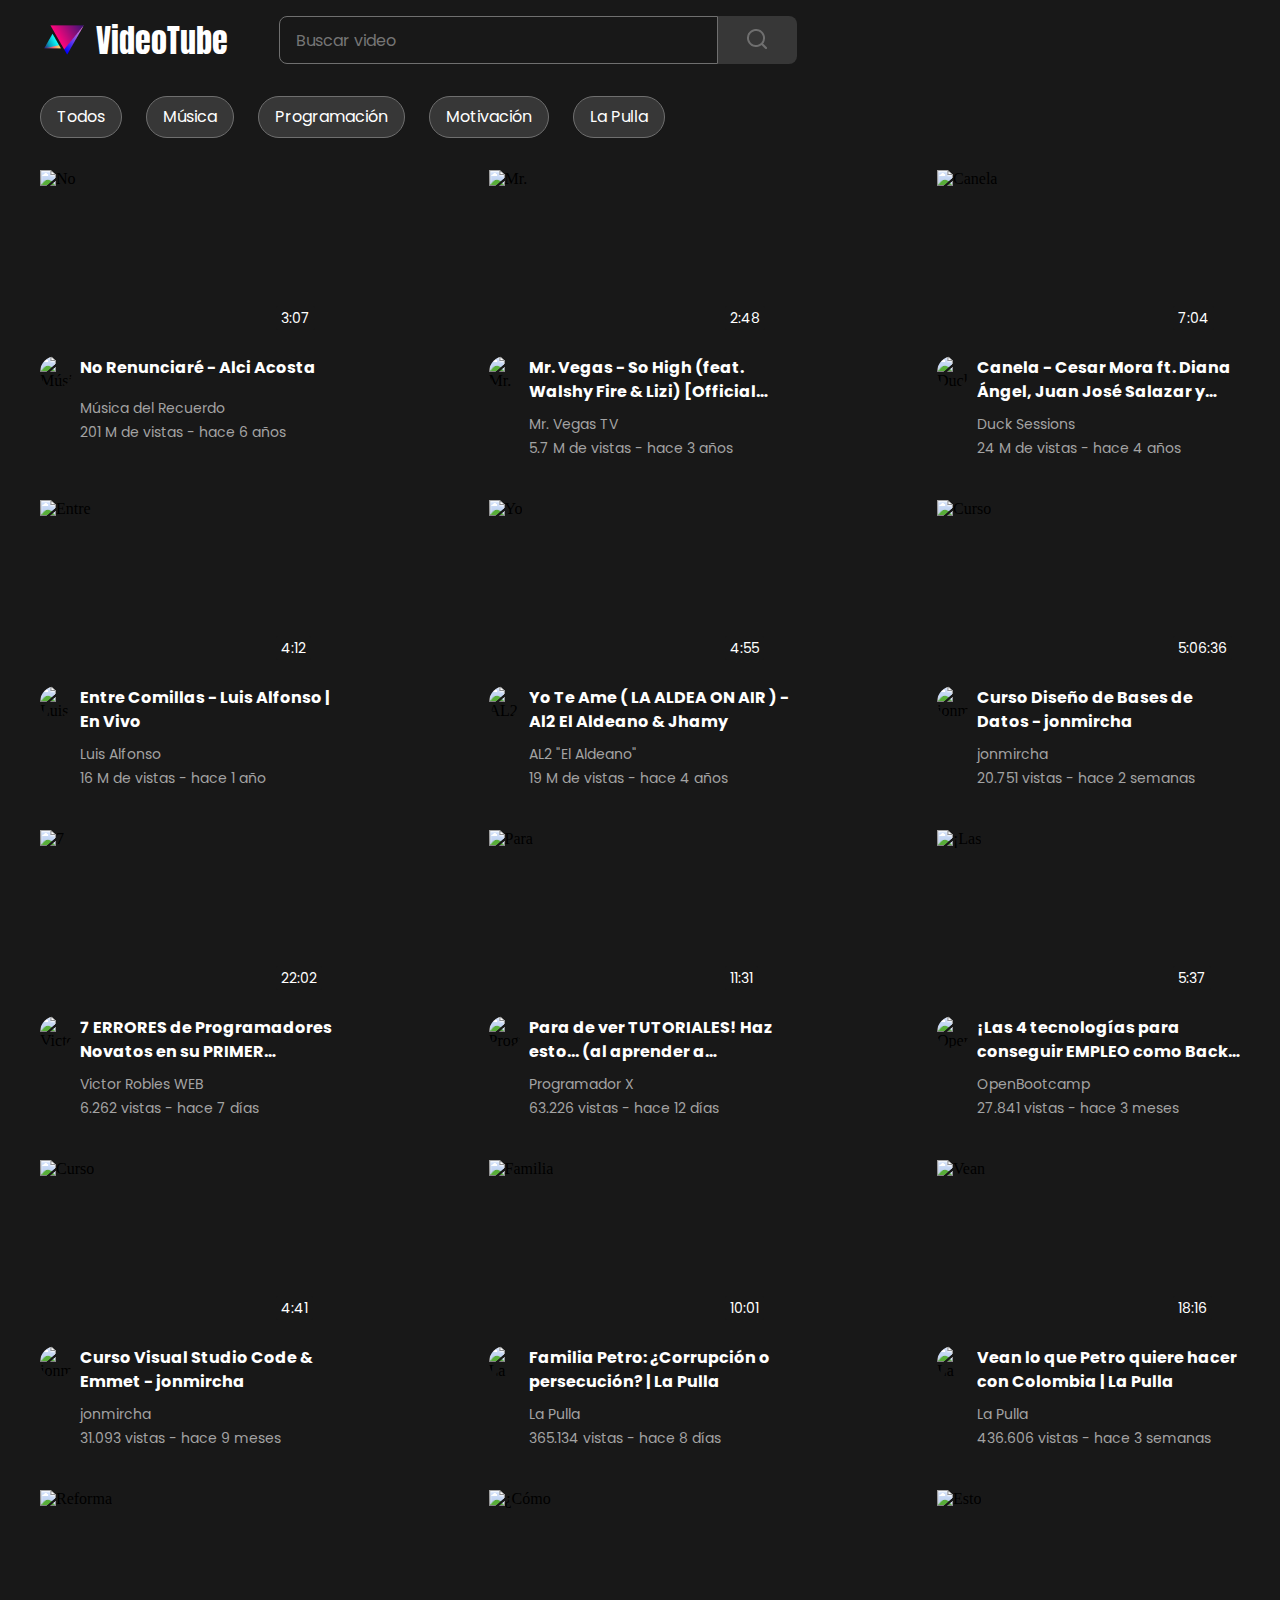
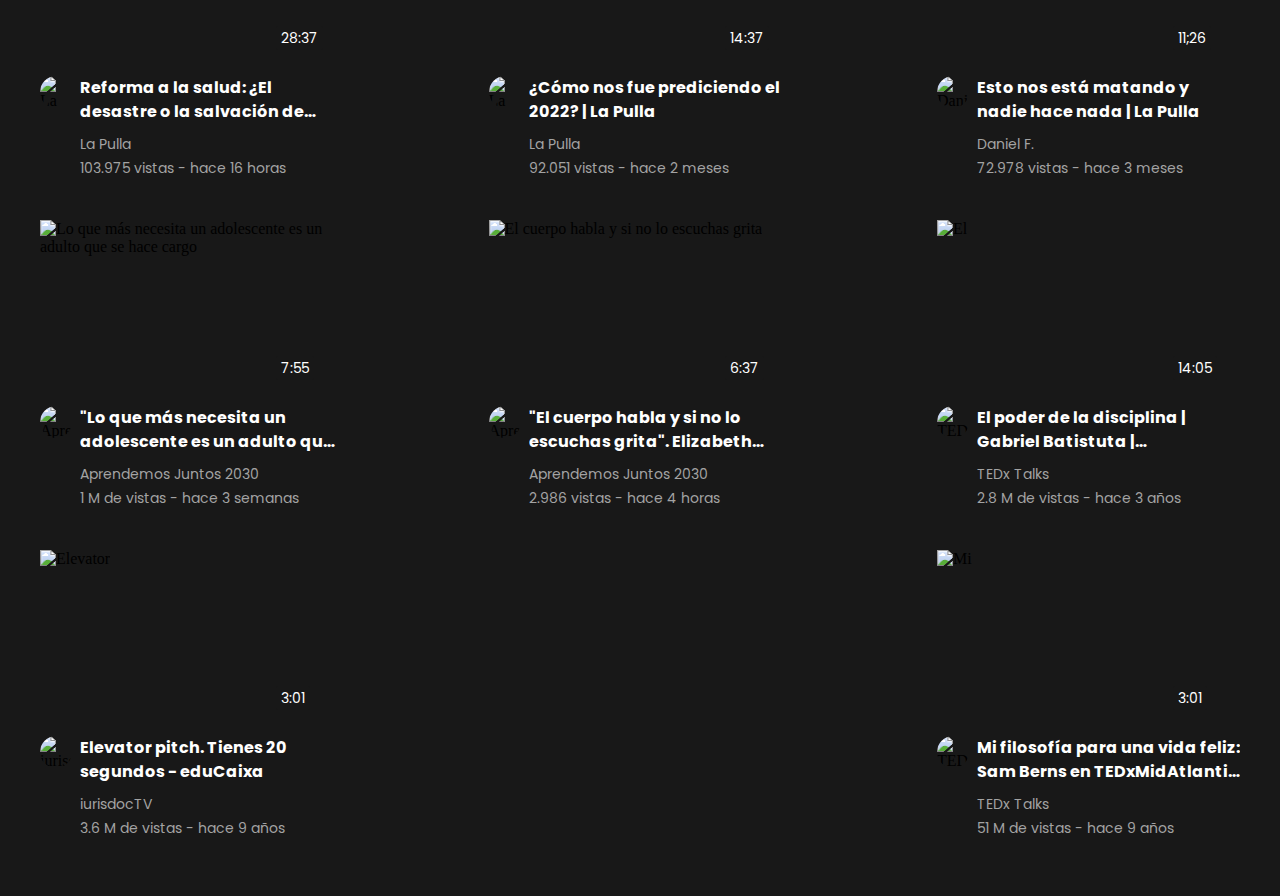
==== index.html @ b5e949c5 "Se crea el repositorio de VideoTube con las funcionalidades de filtrar videos por el título, reprodu" ====
<!DOCTYPE html>
<html lang="en">
<head>
    <meta charset="UTF-8">
    <meta http-equiv="X-UA-Compatible" content="IE=edge">
    <meta name="viewport" content="width=device-width, initial-scale=1.0">
    <link rel="stylesheet" href="./css/style.css">
    <link rel="shortcut icon" href="./assets/images/Logo.png">
    <title>VideoTube</title>
</head>
<body>
    <header class="header">
        <section class="header__section" >
            <figure class="header__figure" data-video="videoTube">
                <img src="./assets/images/Logo.png" alt="Logo VideoTube" data-video="videoTube">
            </figure>
            <h1 class="header__pageTitle" data-video="videoTube">VideoTube</h1>
            <form class="header__containerSearch">
                <input type="text" placeholder="Buscar video">
                <button type="submit">
                    <figure>
                        <img src="./assets/images/search.png" alt="Logo de buscar">
                    </figure>
                </button>
            </form>
        </section> 
        <nav class="header__nav">
            <button id="category__Todos" class="category__button">Todos</button>
            <button id="category__Música" class="category__button">Música</button>
            <button id="category__Programación" class="category__button">Programación</button>
            <button id="category__Motivación" class="category__button">Motivación</button>
            <button id="category__LaPulla" class="category__button">La Pulla</button>
        </nav>
    </header>
    <main class="main">
        <section class="main__videos"></section>
    </main>
    <footer></footer>
    <script src="./scripts/script.js" type="module"></script>
</body>
</html>
---- css/style.css ----
@import url('https://fonts.googleapis.com/css2?family=Poppins&display=swap');
@import url('https://fonts.googleapis.com/css2?family=Anton&family=Poppins&display=swap');

*{
    margin: 0;
    padding: 0;
    box-sizing: border-box;
}

body{
    background-color: #181818;
    margin: 0px 40px 16px 40px;
}

header{
    padding-top: 16px;
    width: -webkit-fill-available;
    margin-right: 40px;
    position: fixed;
    z-index: 2020;
    background-color: #181818;
}

.header__section{
    display: flex;
    width: 60%;
    flex-direction: row;
    align-items: center;
}

.header__pageTitle{
    font-family: 'Anton';
    font-style: normal;
    font-weight: 100;
    font-size: 32px;
    line-height: 39px;
    color: #FFFFFF;
    margin-right: 51px;
}

.header__pageTitle:hover{
    cursor: pointer;
}

.header__figure{
    width: 48px;
    height: 48px;
    margin-right: 8px;
}

.header__figure img{
    width: 48px;
    height: 48px;
    object-fit: cover;
}

.header__figure:hover{
    cursor: pointer;
}

.header__containerSearch{
    display: flex;
    flex-direction: row;
    width: 72%;
    height: 48px;
}

.header__containerSearch input{
    background: #181818;
    border: 1px solid #6F6F6F;
    border-radius: 8px 0px 0px 8px;
    width: 480px;
    height: 48px;
    font-family: 'Poppins';
    font-style: normal;
    font-weight: 400;
    font-size: 16px;
    line-height: 24px;
    color: #A3A3A3;
    padding: 12px 16px;
}

.header__containerSearch button{
    width: 88px;
    height: 48px;
    background: #373737;
    border: 1px hidden #6F6F6F;
    border-radius: 0px 8px 8px 0px;
    cursor: pointer;
}

.header__nav{
    margin-top: 32px;
    margin-bottom: 32px;
    display: flex;
    gap: 0 24px;
}

.header__nav button{
    font-family: 'Poppins';
    font-style: normal;
    font-weight: 400;
    font-size: 16px;
    line-height: 24px;
    color: #FFFFFF;
    padding: 8px 16px;
    background: #373737;
    border: 1px solid #6F6F6F;
    border-radius: 44px;
    cursor: pointer;
}

.category__button:focus{
    background: white;
    color: black;
}

.header__nav button:hover{
    background: #676767;
}

main{
    padding-top: 169.6px;
}

.main__videos{
    display: flex;
    flex-wrap: wrap;
    justify-content:space-between;
    gap: 0 20px;
    /*margin: 0 20px;*/
}

.videos{
    display: flex;
    width: 303px;
    height: 290px;
    flex-direction: column;
    position: relative;
    margin-bottom: 40px;
}

.videos:hover{
    cursor: pointer;
}

.videos__figure{
    width: 303px;
    height: 170px;
}

.videos__figure img{
    width: 303px;
    height: 170px;
    object-fit: cover;
}

.container__duration{
    background-color: #181818;
    border-radius: 2px;
    width: fit-content;
    position: absolute;
    padding: 0 5px;
    top: 47%;
    left: 78%;
}

.videos__duration{
    font-family: 'Poppins';
    font-style: normal;
    font-weight: 400;
    font-size: 14px;
    line-height: 24px;
    color: #FFFFFF;
}

.infoVideos__figure{
    width: 32px;
    height: 32px;
}

.infoVideos__figure img{
    width: 32px;
    height: 32px;
    border-radius:30px;
}

.infoVideos{
    display: flex;
    flex-direction: column;
}

.infoVideos__figure{
    display: flex;
}

.infoVideos__title{
    font-family: 'Poppins';
    font-style: normal;
    font-weight: 700;
    font-size: 16px;
    line-height: 24px;
    color:white;
    display: -webkit-box;
    -webkit-box-orient: vertical;
    -webkit-line-clamp: 2;
    text-overflow: ellipsis;
    overflow: hidden;
}

.infoVideos__author{
    padding-top: 8px;
}

.infoVideos__author, .infoVideos__viewsAndPublication{
    font-family: 'Poppins';
    font-style: normal;
    font-weight: 400;
    font-size: 14px;
    line-height: 24px;
    color: #A3A3A3;
    padding-left: 40px;
}

.contenedor__title{
    display: flex;
    gap:8px;
    margin-top: 16px;
}
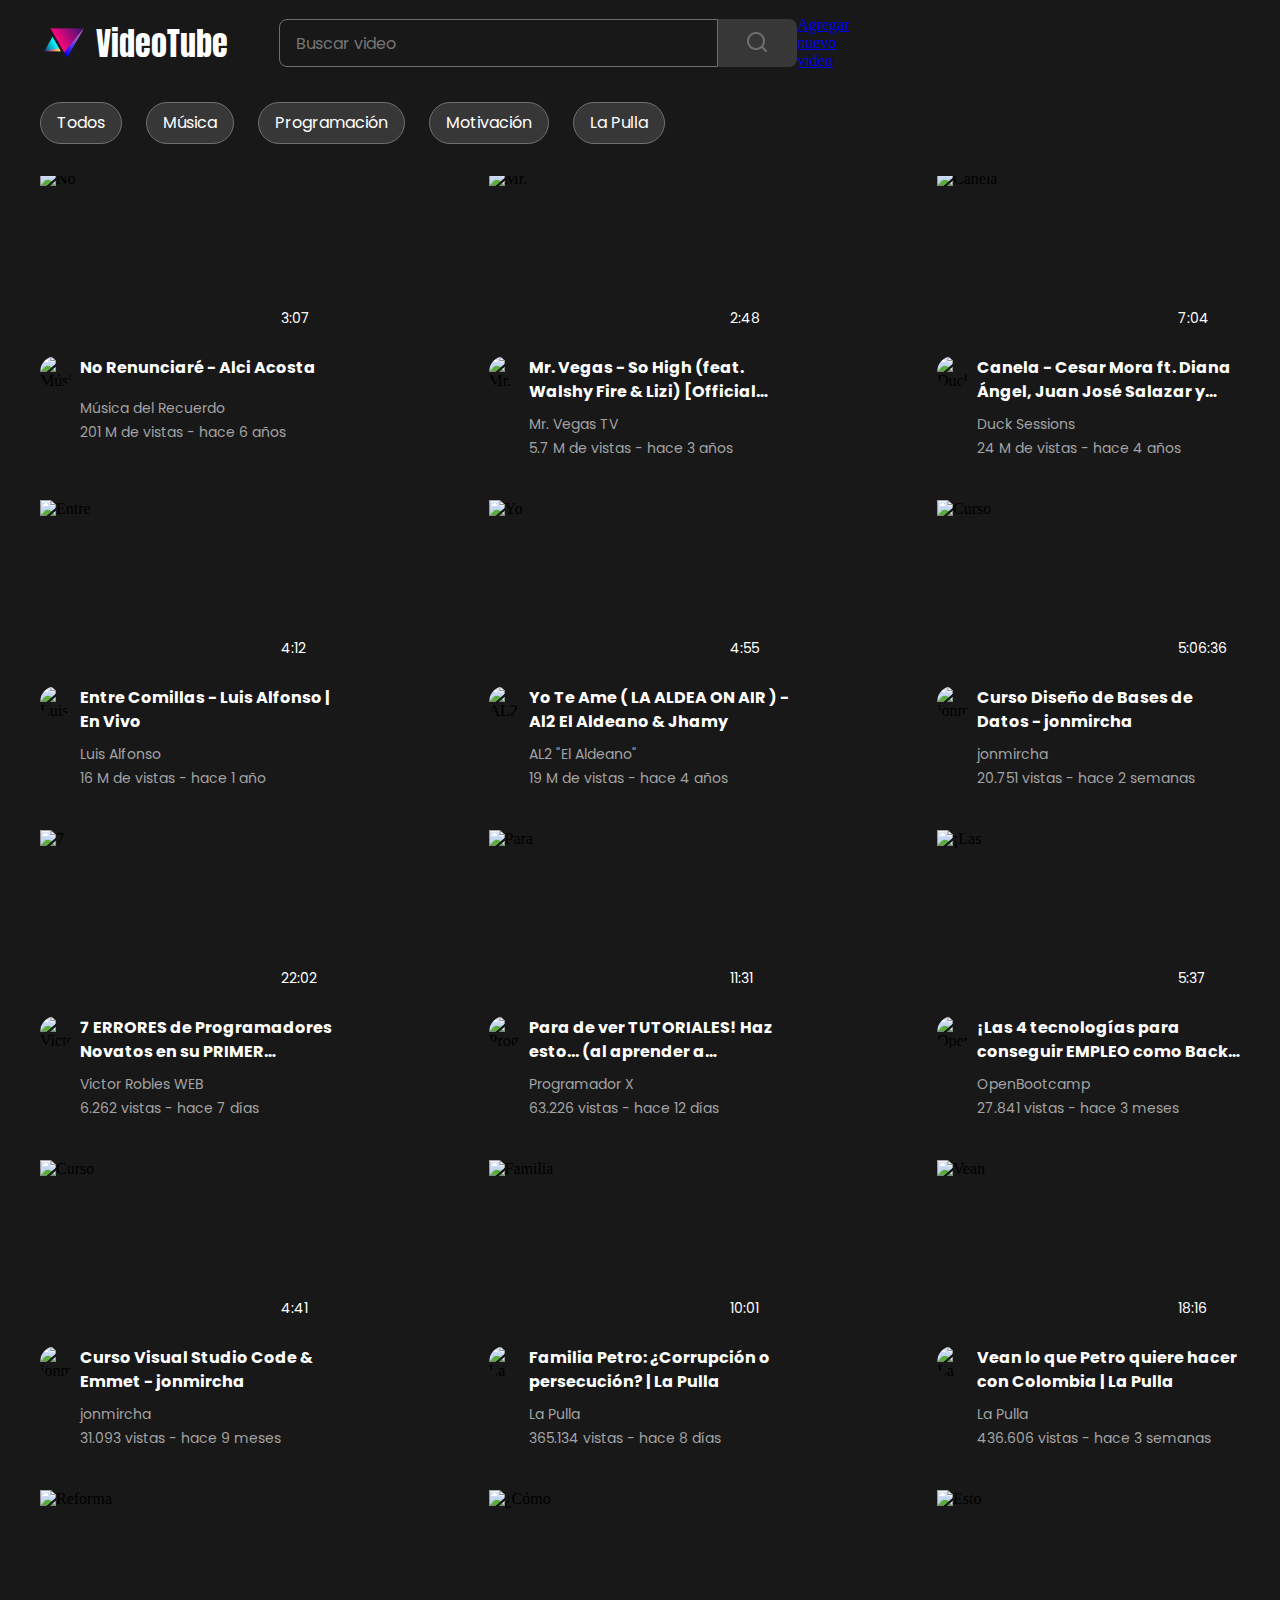
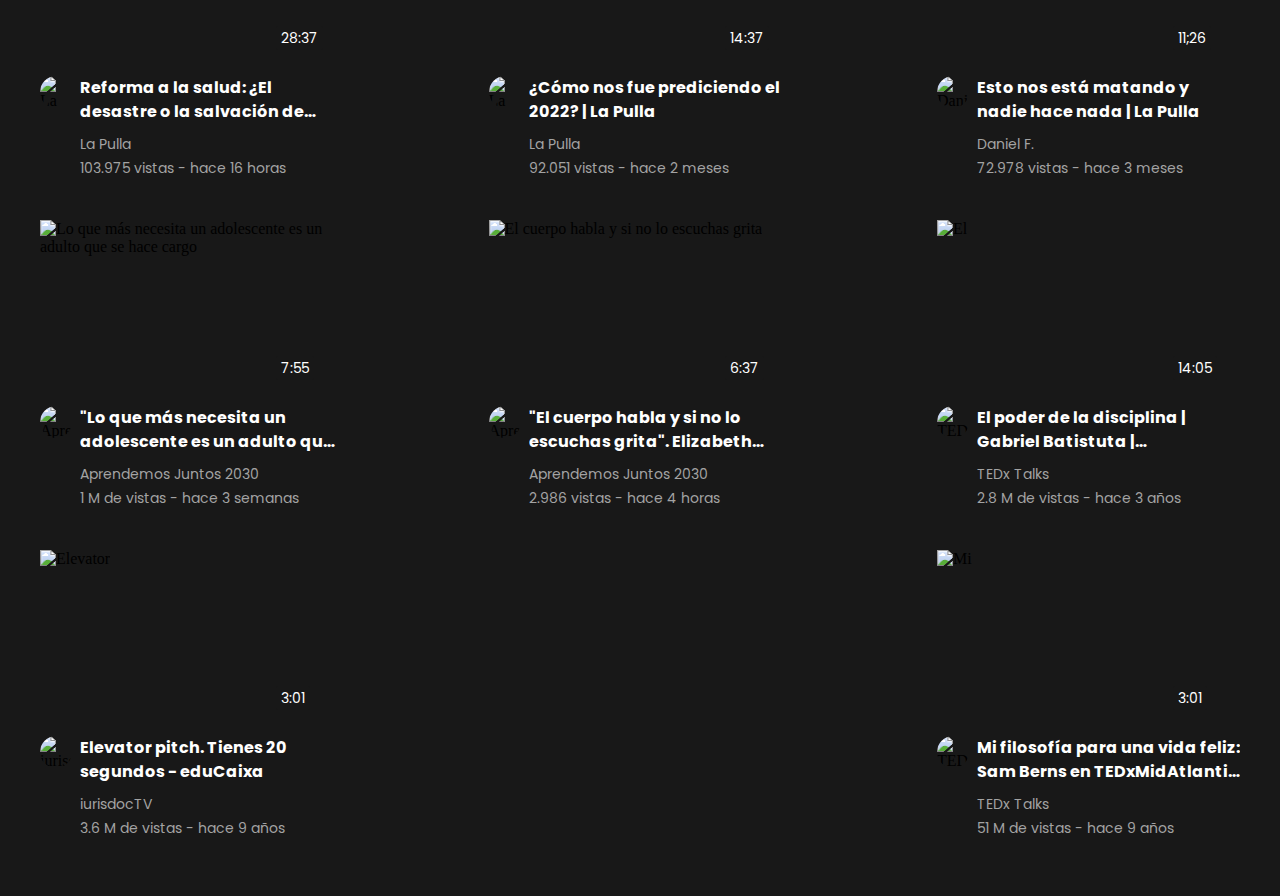
==== commit ef7161b3: "Se añade la funcionalidad del formmulario que permite añadir un nuevo video y lo muestra en las demá" ====
--- a/index.html
+++ b/index.html
@@ -1,11 +1,12 @@
 <!DOCTYPE html>
-<html lang="en">
+<html lang="es">
 <head>
     <meta charset="UTF-8">
     <meta http-equiv="X-UA-Compatible" content="IE=edge">
     <meta name="viewport" content="width=device-width, initial-scale=1.0">
     <link rel="stylesheet" href="./css/style.css">
     <link rel="shortcut icon" href="./assets/images/Logo.png">
+    <script src="https://cdn.jsdelivr.net/npm/sweetalert2@11"></script>
     <title>VideoTube</title>
 </head>
 <body>
@@ -23,6 +24,7 @@
                     </figure>
                 </button>
             </form>
+            <a href="./pages/formVideos.html" class="addVideos">Agregar nuevo video</a>
         </section> 
         <nav class="header__nav">
             <button id="category__Todos" class="category__button">Todos</button>
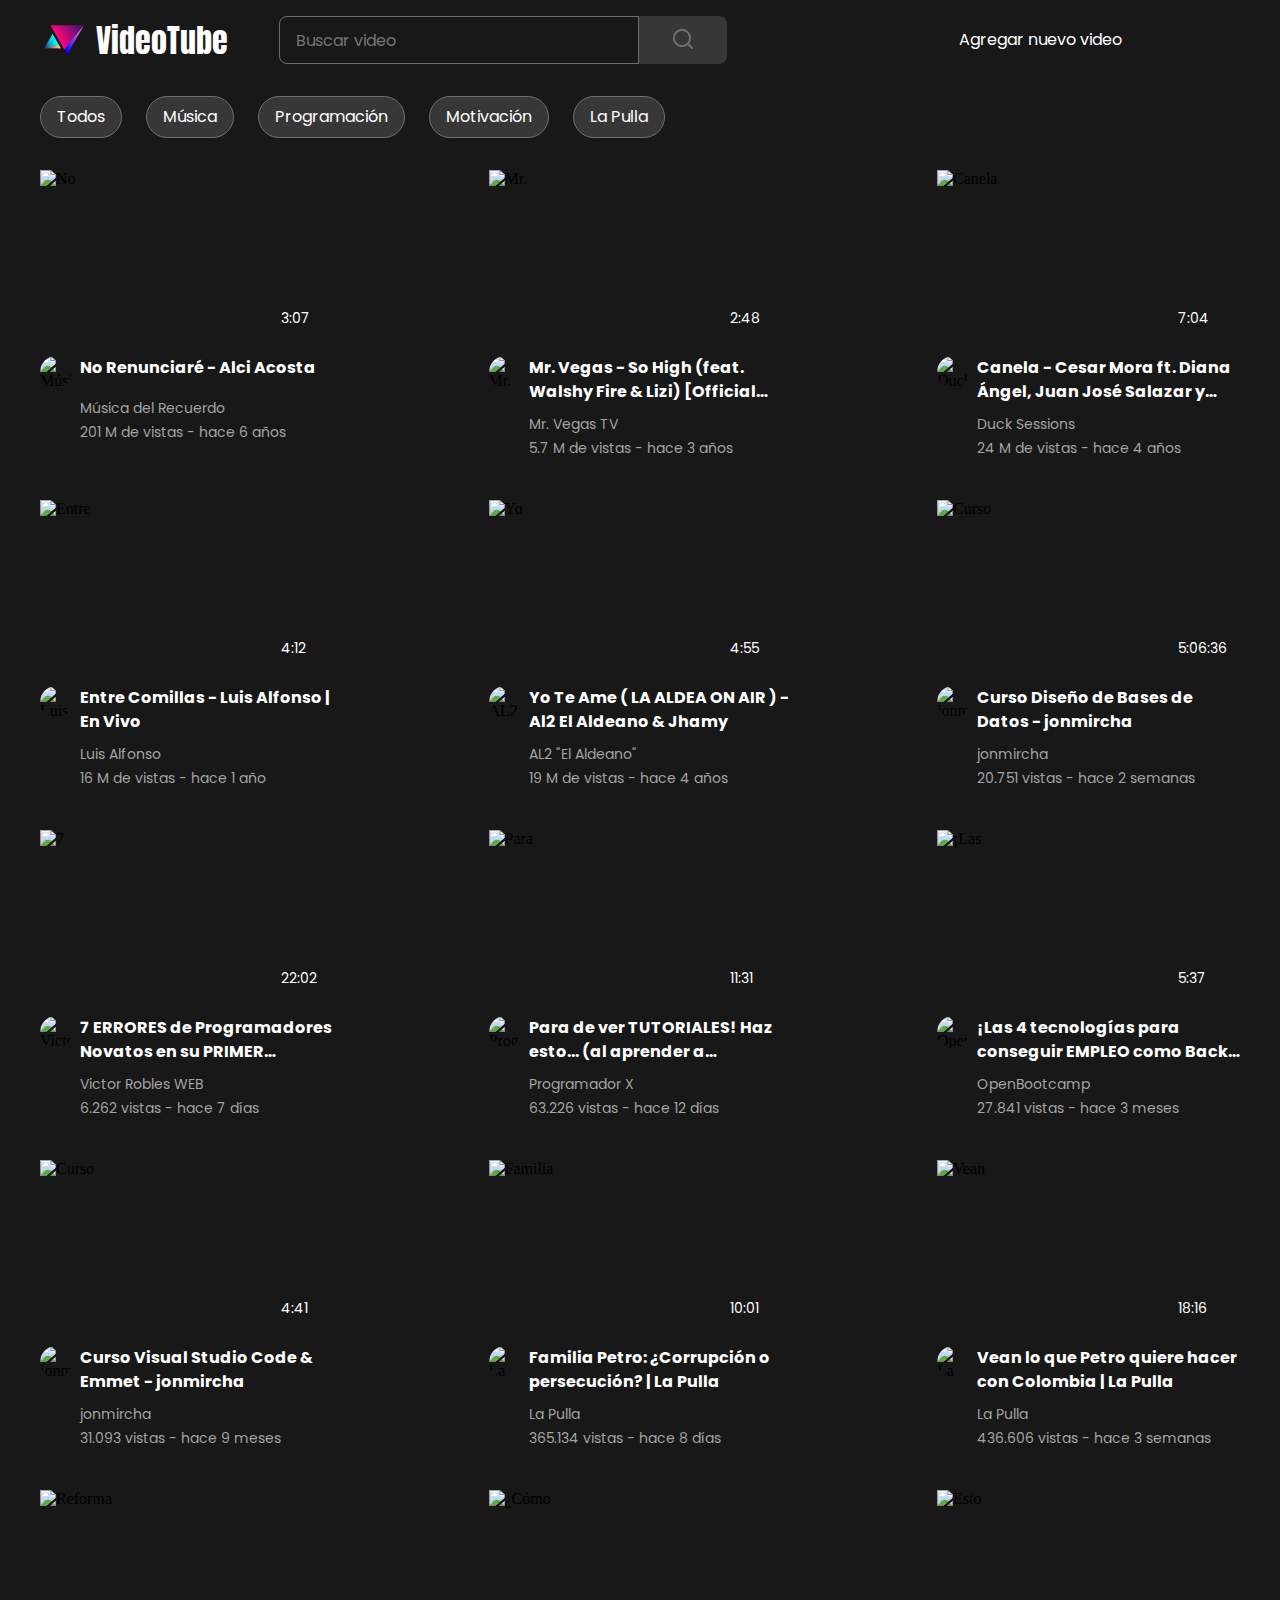
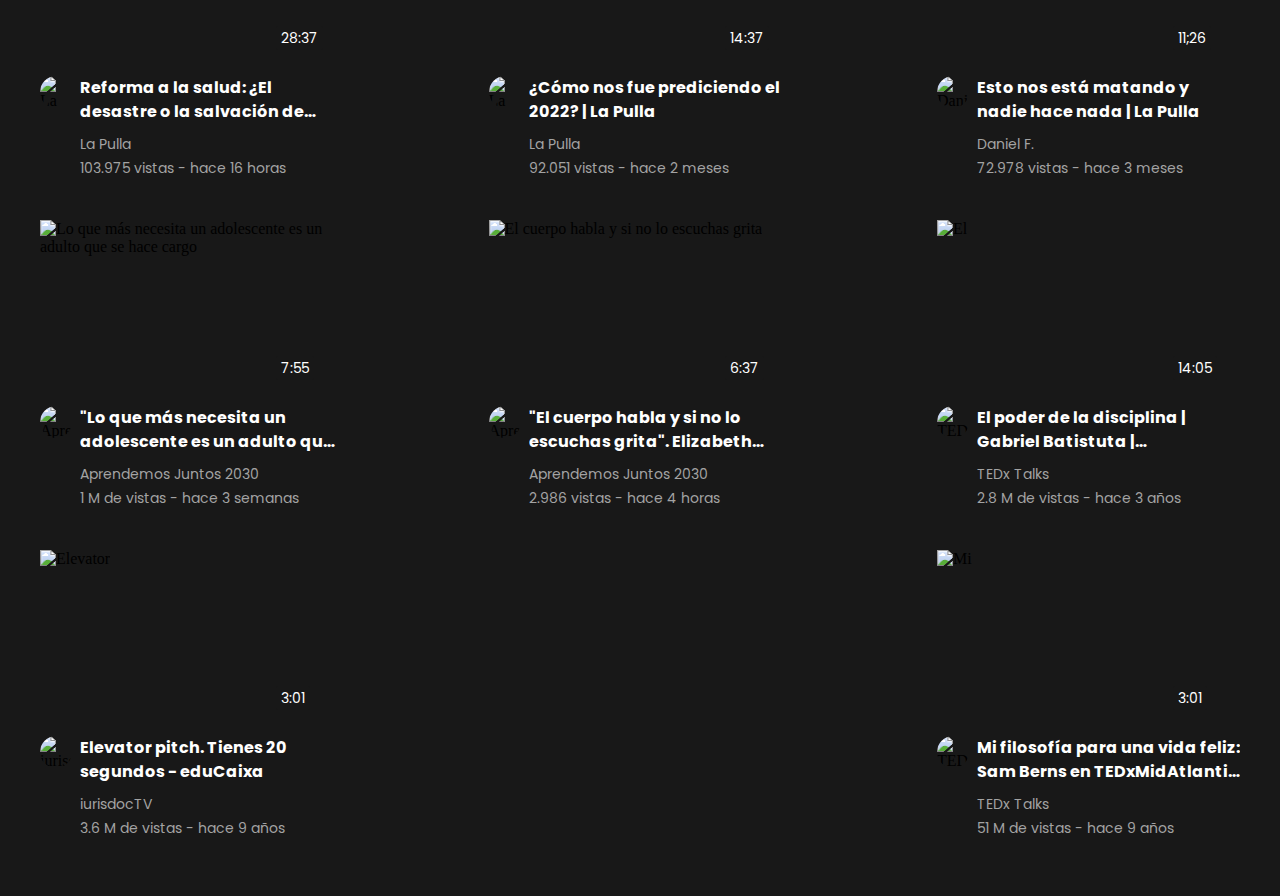
==== commit 3a4930a2: "Corriendo prettier en todos los archivos." ====
--- a/index.html
+++ b/index.html
@@ -1,5 +1,6 @@
 <!DOCTYPE html>
 <html lang="es">
+
 <head>
     <meta charset="UTF-8">
     <meta http-equiv="X-UA-Compatible" content="IE=edge">
@@ -9,9 +10,10 @@
     <script src="https://cdn.jsdelivr.net/npm/sweetalert2@11"></script>
     <title>VideoTube</title>
 </head>
+
 <body>
     <header class="header">
-        <section class="header__section" >
+        <section class="header__section">
             <figure class="header__figure" data-video="videoTube">
                 <img src="./assets/images/Logo.png" alt="Logo VideoTube" data-video="videoTube">
             </figure>
@@ -25,7 +27,7 @@
                 </button>
             </form>
             <a href="./pages/formVideos.html" class="addVideos">Agregar nuevo video</a>
-        </section> 
+        </section>
         <nav class="header__nav">
             <button id="category__Todos" class="category__button">Todos</button>
             <button id="category__Música" class="category__button">Música</button>
@@ -40,4 +42,5 @@
     <footer></footer>
     <script src="./scripts/script.js" type="module"></script>
 </body>
-</html>  +
+</html>--- a/css/style.css
+++ b/css/style.css
@@ -1,229 +1,275 @@
-@import url('https://fonts.googleapis.com/css2?family=Poppins&display=swap');
-@import url('https://fonts.googleapis.com/css2?family=Anton&family=Poppins&display=swap');
-
-*{
-    margin: 0;
-    padding: 0;
-    box-sizing: border-box;
-}
-
-body{
-    background-color: #181818;
-    margin: 0px 40px 16px 40px;
-}
-
-header{
-    padding-top: 16px;
-    width: -webkit-fill-available;
-    margin-right: 40px;
-    position: fixed;
-    z-index: 2020;
-    background-color: #181818;
-}
-
-.header__section{
-    display: flex;
-    width: 60%;
-    flex-direction: row;
+@import url("https://fonts.googleapis.com/css2?family=Poppins&display=swap");
+@import url("https://fonts.googleapis.com/css2?family=Anton&family=Poppins&display=swap");
+
+* {
+  margin: 0;
+  padding: 0;
+  box-sizing: border-box;
+}
+
+body {
+  background-color: #181818;
+  margin: 0px 40px 16px 40px;
+}
+
+header {
+  padding-top: 16px;
+  width: -webkit-fill-available;
+  margin-right: 40px;
+  position: fixed;
+  z-index: 2020;
+  background-color: #181818;
+}
+
+.header__section {
+  display: flex;
+  width: 100%;
+  flex-direction: row;
+  align-items: center;
+}
+
+.header__pageTitle {
+  font-family: "Anton";
+  font-style: normal;
+  font-weight: 100;
+  font-size: 32px;
+  line-height: 39px;
+  color: #ffffff;
+  margin-right: 51px;
+}
+
+.header__pageTitle:hover {
+  cursor: pointer;
+}
+
+.header__figure {
+  width: 48px;
+  height: 48px;
+  margin-right: 8px;
+}
+
+.header__figure img {
+  width: 48px;
+  height: 48px;
+  object-fit: cover;
+}
+
+.header__figure:hover {
+  cursor: pointer;
+}
+
+.header__containerSearch {
+  display: flex;
+  flex-direction: row;
+  width: 50%;
+  height: 100%;
+  margin-right: 80px;
+}
+
+.header__containerSearch input {
+  background: #181818;
+  border: 1px solid #6f6f6f;
+  border-radius: 8px 0px 0px 8px;
+  width: 60%;
+  height: 48px;
+  font-family: "Poppins";
+  font-style: normal;
+  font-weight: 400;
+  font-size: 16px;
+  line-height: 24px;
+  color: #a3a3a3;
+  padding: 12px 16px;
+}
+
+.header__containerSearch button {
+  width: 88px;
+  height: 48px;
+  background: #373737;
+  border: 1px hidden #6f6f6f;
+  border-radius: 0px 8px 8px 0px;
+  cursor: pointer;
+}
+
+.addVideos {
+  font-family: "Poppins";
+  font-style: normal;
+  font-weight: 400;
+  font-size: 16px;
+  line-height: 24px;
+  color: #ffffff;
+  height: 100%;
+  text-align: center;
+  text-decoration: none;
+}
+
+.addVideos:hover {
+  font-size: 18px;
+  font-weight: bold;
+}
+
+.header__nav {
+  margin-top: 32px;
+  margin-bottom: 32px;
+  display: flex;
+  gap: 0 24px;
+}
+
+.header__nav button {
+  font-family: "Poppins";
+  font-style: normal;
+  font-weight: 400;
+  font-size: 16px;
+  line-height: 24px;
+  color: #ffffff;
+  padding: 8px 16px;
+  background: #373737;
+  border: 1px solid #6f6f6f;
+  border-radius: 44px;
+  cursor: pointer;
+}
+
+.category__button:focus {
+  background: white;
+  color: black;
+}
+
+.header__nav button:hover {
+  background: #676767;
+}
+
+main {
+  padding-top: 169.6px;
+}
+
+.main__videos {
+  display: flex;
+  flex-wrap: wrap;
+  justify-content: space-between;
+  gap: 0 20px;
+  /*margin: 0 20px;*/
+}
+
+.videos {
+  display: flex;
+  width: 303px;
+  height: 290px;
+  flex-direction: column;
+  position: relative;
+  margin-bottom: 40px;
+}
+
+.videos:hover {
+  cursor: pointer;
+}
+
+.videos__figure {
+  width: 303px;
+  height: 170px;
+}
+
+.videos__figure img {
+  width: 303px;
+  height: 170px;
+  object-fit: cover;
+}
+
+.container__duration {
+  background-color: #181818;
+  border-radius: 2px;
+  width: fit-content;
+  position: absolute;
+  padding: 0 5px;
+  top: 47%;
+  left: 78%;
+}
+
+.videos__duration {
+  font-family: "Poppins";
+  font-style: normal;
+  font-weight: 400;
+  font-size: 14px;
+  line-height: 24px;
+  color: #ffffff;
+}
+
+.infoVideos__figure {
+  width: 32px;
+  height: 32px;
+}
+
+.infoVideos__figure img {
+  width: 32px;
+  height: 32px;
+  border-radius: 30px;
+}
+
+.infoVideos {
+  display: flex;
+  flex-direction: column;
+}
+
+.infoVideos__figure {
+  display: flex;
+}
+
+.infoVideos__title {
+  font-family: "Poppins";
+  font-style: normal;
+  font-weight: 700;
+  font-size: 16px;
+  line-height: 24px;
+  color: white;
+  display: -webkit-box;
+  -webkit-box-orient: vertical;
+  -webkit-line-clamp: 2;
+  text-overflow: ellipsis;
+  overflow: hidden;
+}
+
+.infoVideos__author {
+  padding-top: 8px;
+}
+
+.infoVideos__author,
+.infoVideos__viewsAndPublication {
+  font-family: "Poppins";
+  font-style: normal;
+  font-weight: 400;
+  font-size: 14px;
+  line-height: 24px;
+  color: #a3a3a3;
+  padding-left: 40px;
+}
+
+.contenedor__title {
+  display: flex;
+  gap: 8px;
+  margin-top: 16px;
+}
+
+@media screen and (max-width: 700px) {
+  .header__section {
+    padding-right: 40px;
+  }
+
+  .header__nav {
+    white-space: nowrap;
+    overflow-x: hidden;
+    gap: 0 30px;
+    width: 100%;
+    padding-right: 10px;
+  }
+
+  .header__containerSearch {
+    display: none;
+  }
+
+  main {
+    padding-top: 193px;
+  }
+
+  .main__videos {
+    flex-direction: column;
     align-items: center;
-}
-
-.header__pageTitle{
-    font-family: 'Anton';
-    font-style: normal;
-    font-weight: 100;
-    font-size: 32px;
-    line-height: 39px;
-    color: #FFFFFF;
-    margin-right: 51px;
-}
-
-.header__pageTitle:hover{
-    cursor: pointer;
-}
-
-.header__figure{
-    width: 48px;
-    height: 48px;
-    margin-right: 8px;
-}
-
-.header__figure img{
-    width: 48px;
-    height: 48px;
-    object-fit: cover;
-}
-
-.header__figure:hover{
-    cursor: pointer;
-}
-
-.header__containerSearch{
-    display: flex;
-    flex-direction: row;
-    width: 72%;
-    height: 48px;
-}
-
-.header__containerSearch input{
-    background: #181818;
-    border: 1px solid #6F6F6F;
-    border-radius: 8px 0px 0px 8px;
-    width: 480px;
-    height: 48px;
-    font-family: 'Poppins';
-    font-style: normal;
-    font-weight: 400;
-    font-size: 16px;
-    line-height: 24px;
-    color: #A3A3A3;
-    padding: 12px 16px;
-}
-
-.header__containerSearch button{
-    width: 88px;
-    height: 48px;
-    background: #373737;
-    border: 1px hidden #6F6F6F;
-    border-radius: 0px 8px 8px 0px;
-    cursor: pointer;
-}
-
-.header__nav{
-    margin-top: 32px;
-    margin-bottom: 32px;
-    display: flex;
-    gap: 0 24px;
-}
-
-.header__nav button{
-    font-family: 'Poppins';
-    font-style: normal;
-    font-weight: 400;
-    font-size: 16px;
-    line-height: 24px;
-    color: #FFFFFF;
-    padding: 8px 16px;
-    background: #373737;
-    border: 1px solid #6F6F6F;
-    border-radius: 44px;
-    cursor: pointer;
-}
-
-.category__button:focus{
-    background: white;
-    color: black;
-}
-
-.header__nav button:hover{
-    background: #676767;
-}
-
-main{
-    padding-top: 169.6px;
-}
-
-.main__videos{
-    display: flex;
-    flex-wrap: wrap;
-    justify-content:space-between;
-    gap: 0 20px;
-    /*margin: 0 20px;*/
-}
-
-.videos{
-    display: flex;
-    width: 303px;
-    height: 290px;
-    flex-direction: column;
-    position: relative;
-    margin-bottom: 40px;
-}
-
-.videos:hover{
-    cursor: pointer;
-}
-
-.videos__figure{
-    width: 303px;
-    height: 170px;
-}
-
-.videos__figure img{
-    width: 303px;
-    height: 170px;
-    object-fit: cover;
-}
-
-.container__duration{
-    background-color: #181818;
-    border-radius: 2px;
-    width: fit-content;
-    position: absolute;
-    padding: 0 5px;
-    top: 47%;
-    left: 78%;
-}
-
-.videos__duration{
-    font-family: 'Poppins';
-    font-style: normal;
-    font-weight: 400;
-    font-size: 14px;
-    line-height: 24px;
-    color: #FFFFFF;
-}
-
-.infoVideos__figure{
-    width: 32px;
-    height: 32px;
-}
-
-.infoVideos__figure img{
-    width: 32px;
-    height: 32px;
-    border-radius:30px;
-}
-
-.infoVideos{
-    display: flex;
-    flex-direction: column;
-}
-
-.infoVideos__figure{
-    display: flex;
-}
-
-.infoVideos__title{
-    font-family: 'Poppins';
-    font-style: normal;
-    font-weight: 700;
-    font-size: 16px;
-    line-height: 24px;
-    color:white;
-    display: -webkit-box;
-    -webkit-box-orient: vertical;
-    -webkit-line-clamp: 2;
-    text-overflow: ellipsis;
-    overflow: hidden;
-}
-
-.infoVideos__author{
-    padding-top: 8px;
-}
-
-.infoVideos__author, .infoVideos__viewsAndPublication{
-    font-family: 'Poppins';
-    font-style: normal;
-    font-weight: 400;
-    font-size: 14px;
-    line-height: 24px;
-    color: #A3A3A3;
-    padding-left: 40px;
-}
-
-.contenedor__title{
-    display: flex;
-    gap:8px;
-    margin-top: 16px;
-}
+  }
+}
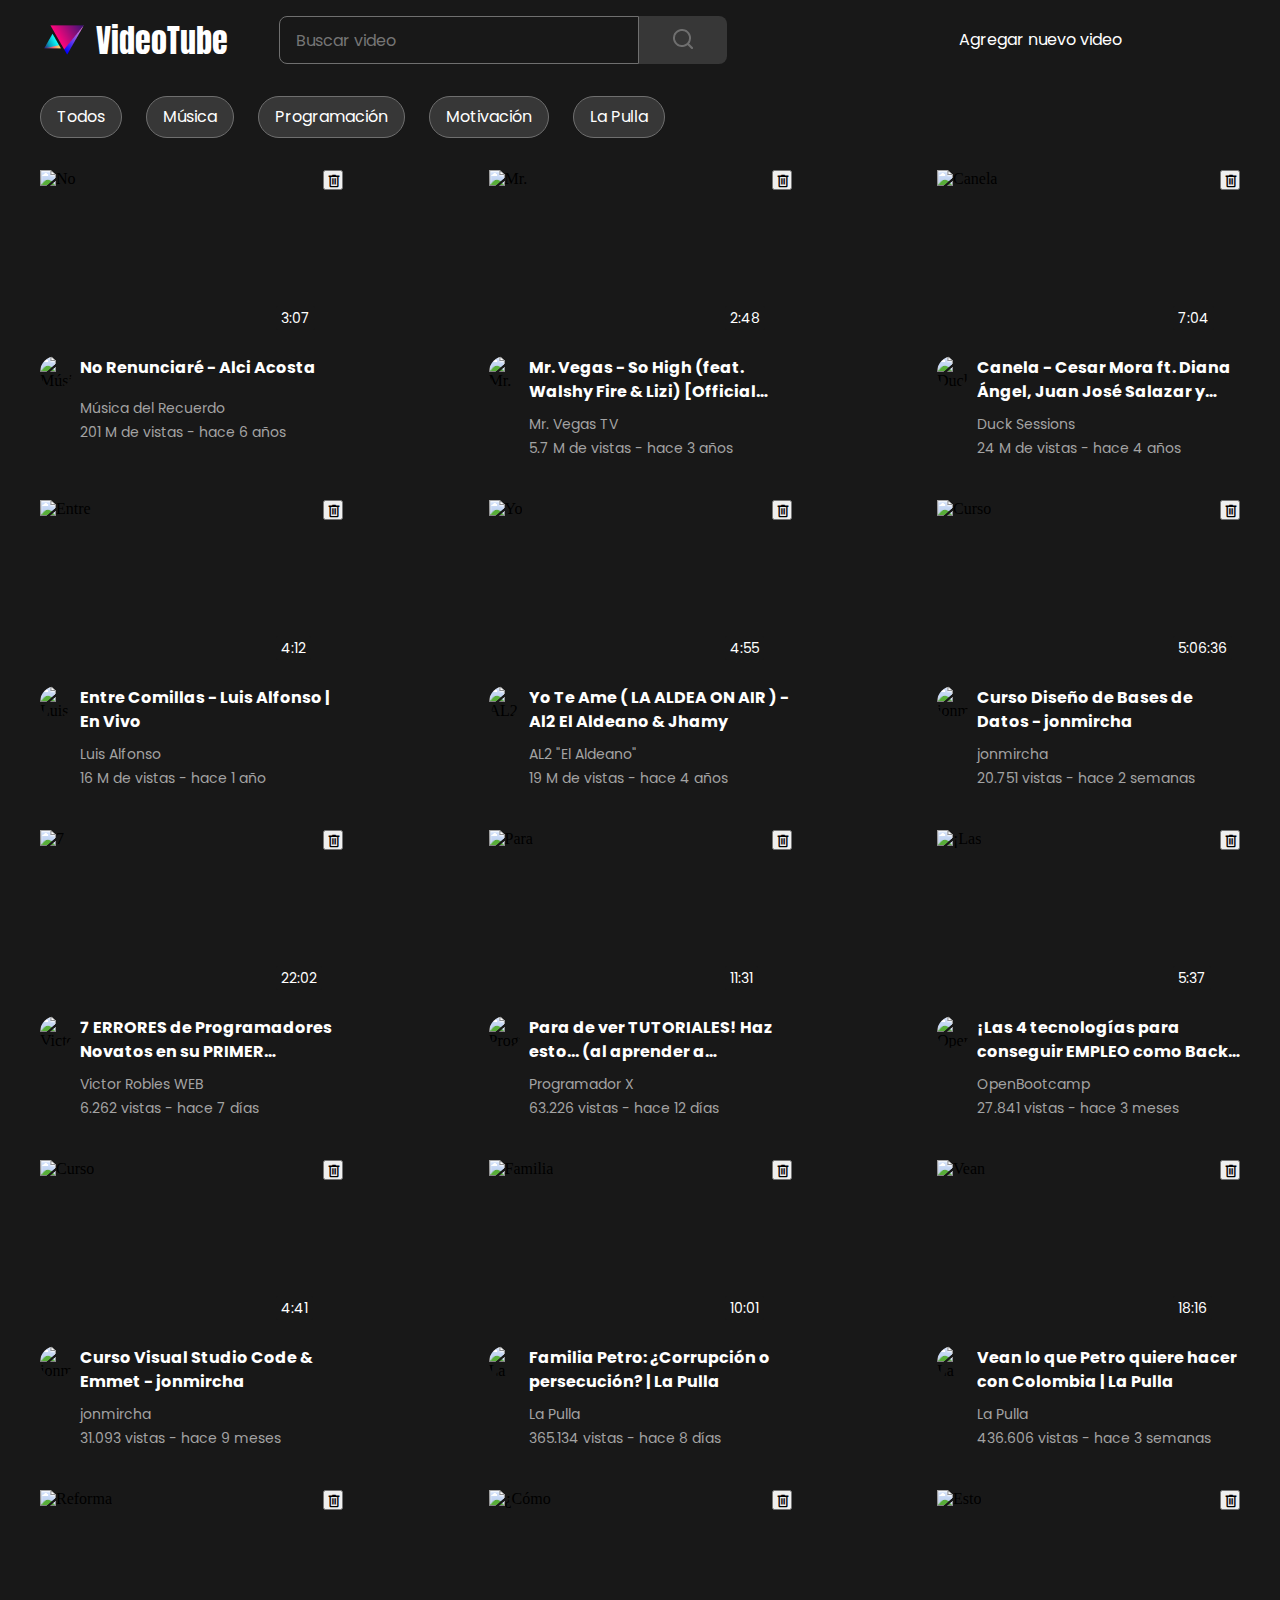
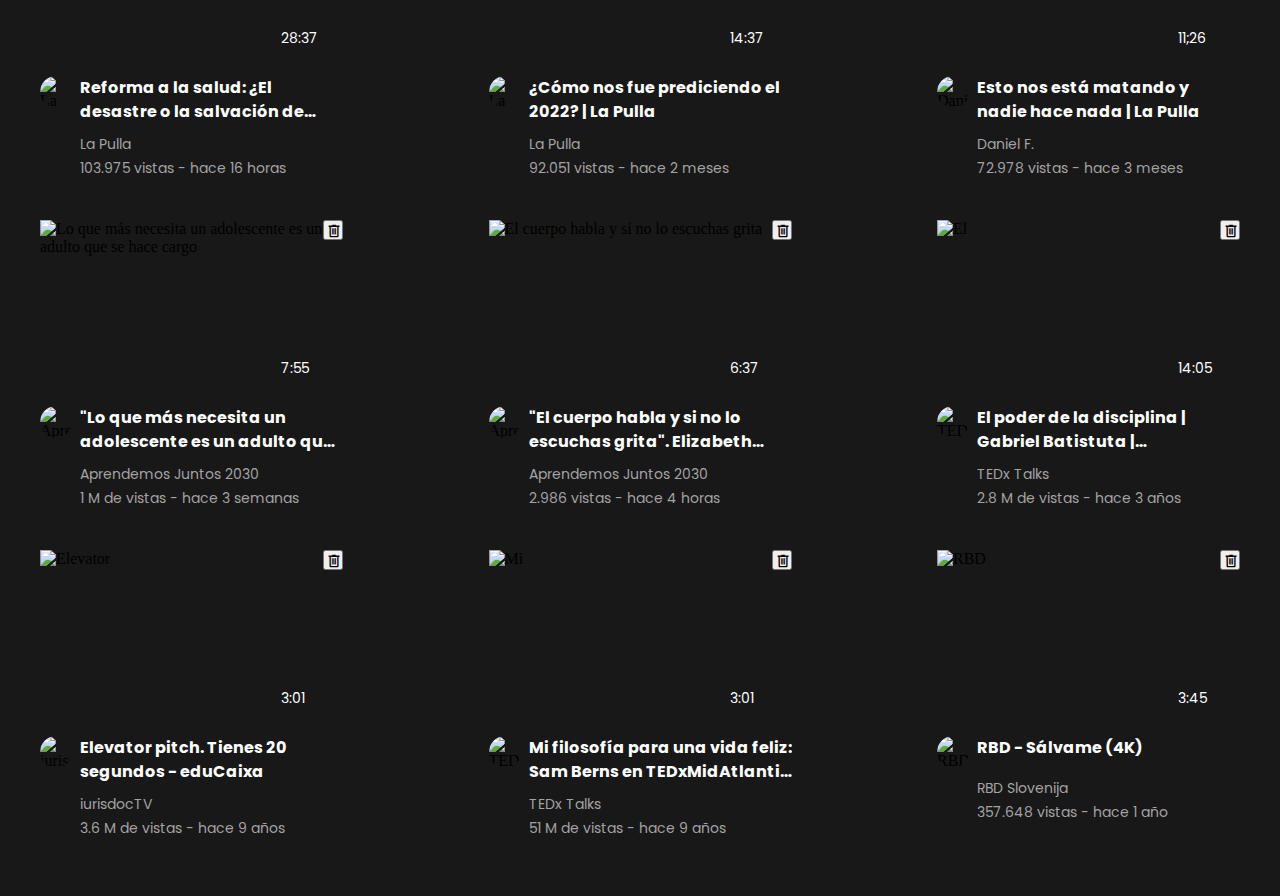
==== commit 975d999d: "Se añadió la funcionalidad de eliminar un video desde la página principal." ====
--- a/index.html
+++ b/index.html
@@ -1,46 +1,60 @@
 <!DOCTYPE html>
 <html lang="es">
-
-<head>
-    <meta charset="UTF-8">
-    <meta http-equiv="X-UA-Compatible" content="IE=edge">
-    <meta name="viewport" content="width=device-width, initial-scale=1.0">
-    <link rel="stylesheet" href="./css/style.css">
-    <link rel="shortcut icon" href="./assets/images/Logo.png">
+  <head>
+    <meta charset="UTF-8" />
+    <meta http-equiv="X-UA-Compatible" content="IE=edge" />
+    <meta name="viewport" content="width=device-width, initial-scale=1.0" />
+    <link rel="stylesheet" href="./css/style.css" />
+    <link rel="shortcut icon" href="./assets/images/Logo.png" />
+    <link
+      rel="stylesheet"
+      href="https://fonts.googleapis.com/css2?family=Material+Symbols+Outlined:opsz,wght,FILL,GRAD@20..48,100..700,0..1,-50..200"
+    />
     <script src="https://cdn.jsdelivr.net/npm/sweetalert2@11"></script>
     <title>VideoTube</title>
-</head>
+  </head>
 
-<body>
+  <body>
     <header class="header">
-        <section class="header__section">
-            <figure class="header__figure" data-video="videoTube">
-                <img src="./assets/images/Logo.png" alt="Logo VideoTube" data-video="videoTube">
+      <section class="header__section">
+        <figure class="header__figure" data-video="videoTube">
+          <img
+            src="./assets/images/Logo.png"
+            alt="Logo VideoTube"
+            data-video="videoTube"
+          />
+        </figure>
+        <h1 class="header__pageTitle" data-video="videoTube">VideoTube</h1>
+        <form class="header__containerSearch">
+          <input type="text" placeholder="Buscar video" />
+          <button type="submit">
+            <figure>
+              <img src="./assets/images/search.png" alt="Logo de buscar" />
             </figure>
-            <h1 class="header__pageTitle" data-video="videoTube">VideoTube</h1>
-            <form class="header__containerSearch">
-                <input type="text" placeholder="Buscar video">
-                <button type="submit">
-                    <figure>
-                        <img src="./assets/images/search.png" alt="Logo de buscar">
-                    </figure>
-                </button>
-            </form>
-            <a href="./pages/formVideos.html" class="addVideos">Agregar nuevo video</a>
-        </section>
-        <nav class="header__nav">
-            <button id="category__Todos" class="category__button">Todos</button>
-            <button id="category__Música" class="category__button">Música</button>
-            <button id="category__Programación" class="category__button">Programación</button>
-            <button id="category__Motivación" class="category__button">Motivación</button>
-            <button id="category__LaPulla" class="category__button">La Pulla</button>
-        </nav>
+          </button>
+        </form>
+        <a href="./pages/formVideos.html" class="addVideos"
+          >Agregar nuevo video</a
+        >
+      </section>
+      <nav class="header__nav">
+        <button id="category__Todos" class="category__button">Todos</button>
+        <button id="category__Música" class="category__button">Música</button>
+        <button id="category__Programación" class="category__button">
+          Programación
+        </button>
+        <button id="category__Motivación" class="category__button">
+          Motivación
+        </button>
+        <button id="category__LaPulla" class="category__button">
+          La Pulla
+        </button>
+      </nav>
     </header>
     <main class="main">
-        <section class="main__videos"></section>
+      <section class="main__videos"></section>
     </main>
     <footer></footer>
     <script src="./scripts/script.js" type="module"></script>
-</body>
-
-</html>+  </body>
+</html>
--- a/css/style.css
+++ b/css/style.css
@@ -171,6 +171,21 @@
   width: 303px;
   height: 170px;
   object-fit: cover;
+}
+
+.deleteVideo {
+  width: 20px;
+  height: 20px;
+  position: absolute;
+  top: 0%;
+  left: 93.4%;
+  cursor: pointer;
+}
+
+.material-symbols-outlined {
+  width: 100%;
+  font-size: 18px !important;
+  cursor: pointer;
 }
 
 .container__duration {
